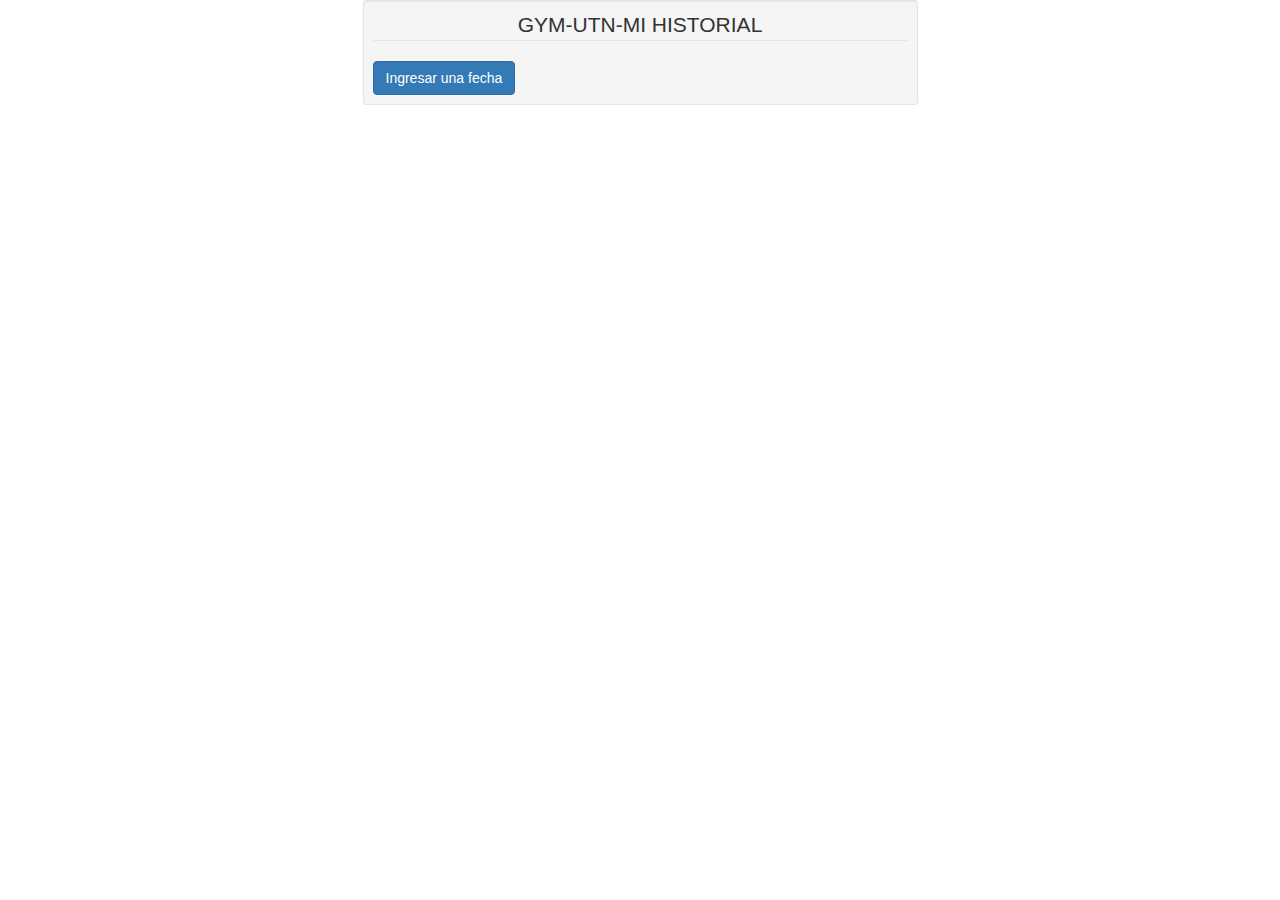
==== MiHistorial.html @ b60d69a5 "Se agregan comienza a trabajar en el historial de cada cliente" ====
<!DOCTYPE html>
<html lang="en">
<head>
   <title>HISTORIAL</title>
      <meta name="viewport" content="widt=device-width, user-scalable=no, initial-scale=1.0, maximum-scale=1.0, minimum-scale=1.0">
      <link rel="stylesheet" type="text/css" href="css/estilosHistorial.css">
      <link rel="stylesheet" type="text/css" href="css/bootstrap.min.css">
      <link media="all" type="text/css" rel="stylesheet" href="https://maxcdn.bootstrapcdn.com/font-awesome/4.6.3/css/font-awesome.min.css">
      <link rel="stylesheet" href="librerias/bootstrap-datepicker/css/bootstrap-datepicker.css">
</head>
<body>
  <div class="container"></div>





<div class="container">
  <div class="row">
      <div class="col-md-6 col-md-offset-3">
        <div class="well well-sm">
          <form class="form-horizontal" action="" method="post">
          <fieldset>
            <legend class="text-center">GYM-UTN-MI HISTORIAL</legend>
                  <div class='input-group date text-center' id='divMiCalendario'>
                    
                      <button type="button" id="buttonCalendar" class="btn btn-primary">Ingresar una fecha</button>
                
<div class="modal fade" id="modalCalendar" tabindex="-1" role="dialog" aria-labelledby="exampleModalLabel" aria-hidden="true">
  <div class="modal-dialog" role="document">
    <div class="modal-content">
      <div class="modal-header">
        <h5 class="modal-title" id="exampleModalLabel">Modal title</h5>
        <button type="button" class="close" data-dismiss="modal" aria-label="Close">
          <span aria-hidden="true">&times;</span>
        </button>
      </div>
      <div class="modal-body">
        


<div class="input-group date wr-date">
  <input type="text" class="form-control"><span class="input-group-addon"><i class="glyphicon glyphicon-th"></i></span>
</div>



      </div>
      <div class="modal-footer">
        <button type="button" class="btn btn-secondary" data-dismiss="modal">Cerrar</button>
        <button type="button" class="btn btn-primary">Cargar</button>
      </div>
    </div>
  </div>
</div>
                  </div>
          </fieldset>
          </form>
        </div>
      </div>
  </div>
</div>


<script src="js/jquery-3.2.1.min.js"></script>  
<script src="js/bootstrap.min.js"></script>
 <script src="librerias/bootstrap-datepicker/js/bootstrap-datepicker.min.js"></script>
<script src="js/js.js"></script>
</body>
</html>
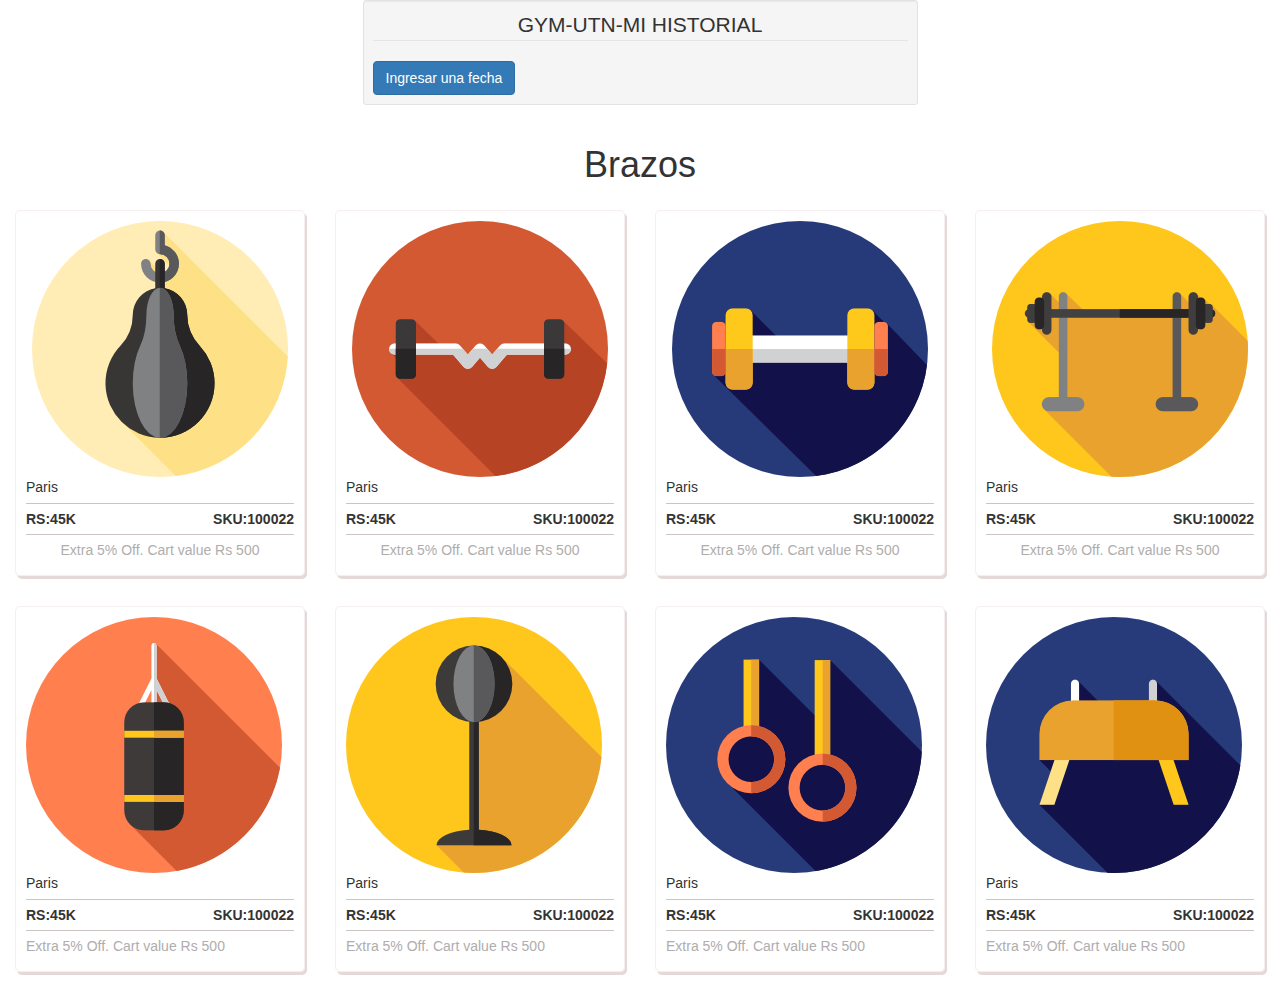
==== commit 915d22cf: "Se agregan cambios la pagina de mihistorial.html" ====
--- a/MiHistorial.html
+++ b/MiHistorial.html
@@ -62,6 +62,129 @@
 </div>
 
 
+<h1 class="text-center">Brazos</h1>
+<div class="col-lg-3 col-md-3 col-sm-6 col-xs-12">
+    <div class="my-list center-block text-center">
+      <img src="imagenes/mano2.png" alt="dsadas" />
+      <h3>Paris</h3>
+      <span>RS:45K</span>
+      <span class="pull-right">SKU:100022</span>
+      <div class="offer">Extra 5% Off. Cart value Rs 500</div>
+      <div class="detail">
+      <p>Book in 300</p>
+      <img src="http://hpservicecenterschennai.in/images/hp_laptop_service_centers_in_guindy.png" alt="dsadas" />
+      <a href="#" class="btn btn-info">Book Now</a>
+      <a href="#" class="btn btn-info">Details</a>
+      </div>
+    </div>
+    </div>
+    <div class="col-lg-3 col-md-3 col-sm-6 col-xs-12">
+    <div class="my-list center-block text-center">
+      <img src="imagenes/pesas.png" alt="dsadas" />
+      <h3>Paris</h3>
+      <span>RS:45K</span>
+      <span class="pull-right">SKU:100022</span>
+      <div class="offer">Extra 5% Off. Cart value Rs 500</div>
+      <div class="detail">
+      <p>Book in 300</p>
+      <img src="http://hpservicecenterschennai.in/images/hp_laptop_service_centers_in_guindy.png" alt="dsadas" />
+      <a href="#" class="btn btn-info">Book Now</a>
+      <a href="#" class="btn btn-info">Details</a>
+      </div>
+    </div>
+    </div>
+        <div class="col-lg-3 col-md-3 col-sm-6 col-xs-12">
+    <div class="my-list center-block text-center">
+      <img src="imagenes/dumbbell.png" alt="dsadas" />
+      <h3>Paris</h3>
+      <span>RS:45K</span>
+      <span class="pull-right">SKU:100022</span>
+      <div class="offer">Extra 5% Off. Cart value Rs 500</div>
+      <div class="detail">
+      <p>Book in 300</p>
+      <img src="http://hpservicecenterschennai.in/images/hp_laptop_service_centers_in_guindy.png" alt="dsadas" />
+      <a href="#" class="btn btn-info">Book Now</a>
+      <a href="#" class="btn btn-info">Details</a>
+      </div>
+    </div>
+    </div>
+        <div class="col-lg-3 col-md-3 col-sm-6 col-xs-12">
+    <div class="my-list center-block text-center">
+      <img src="imagenes/pesas2.png" alt="dsadas" />
+      <h3>Paris</h3>
+      <span>RS:45K</span>
+      <span class="pull-right">SKU:100022</span>
+      <div class="offer">Extra 5% Off. Cart value Rs 500</div>
+      <div class="detail">
+      <p>Book in 300</p>
+      <img src="http://hpservicecenterschennai.in/images/hp_laptop_service_centers_in_guindy.png" alt="dsadas" />
+      <a href="#" class="btn btn-info">Book Now</a>
+      <a href="#" class="btn btn-info">Details</a>
+      </div>
+    </div>
+    </div>
+        <div class="col-lg-3 col-md-3 col-sm-6 col-xs-12">
+    <div class="my-list">
+      <img src="imagenes/saco.png" alt="dsadas" />
+      <h3>Paris</h3>
+      <span>RS:45K</span>
+      <span class="pull-right">SKU:100022</span>
+      <div class="offer">Extra 5% Off. Cart value Rs 500</div>
+      <div class="detail">
+      <p>Book in 300</p>
+      <img src="http://hpservicecenterschennai.in/images/hp_laptop_service_centers_in_guindy.png" alt="dsadas" />
+      <a href="#" class="btn btn-info">Book Now</a>
+      <a href="#" class="btn btn-info">Details</a>
+      </div>
+    </div>
+    </div>
+        <div class="col-lg-3 col-md-3 col-sm-6 col-xs-12">
+    <div class="my-list">
+      <img src="imagenes/popi.png" alt="dsadas" />
+      <h3>Paris</h3>
+      <span>RS:45K</span>
+      <span class="pull-right">SKU:100022</span>
+      <div class="offer">Extra 5% Off. Cart value Rs 500</div>
+      <div class="detail">
+      <p>Book in 300</p>
+      <img src="http://hpservicecenterschennai.in/images/hp_laptop_service_centers_in_guindy.png" alt="dsadas" />
+      <a href="#" class="btn btn-info">Book Now</a>
+      <a href="#" class="btn btn-info">Details</a>
+      </div>
+    </div>
+    </div>
+        <div class="col-lg-3 col-md-3 col-sm-6 col-xs-12">
+    <div class="my-list">
+      <img src="imagenes/aros.png" alt="dsadas" />
+      <h3>Paris</h3>
+      <span>RS:45K</span>
+      <span class="pull-right">SKU:100022</span>
+      <div class="offer">Extra 5% Off. Cart value Rs 500</div>
+      <div class="detail">
+      <p>Book in 300</p>
+      <img src="http://hpservicecenterschennai.in/images/hp_laptop_service_centers_in_guindy.png" alt="dsadas" />
+      <a href="#" class="btn btn-info">Book Now</a>
+      <a href="#" class="btn btn-info">Details</a>
+      </div>
+    </div>
+    </div>
+        <div class="col-lg-3 col-md-3 col-sm-6 col-xs-12">
+    <div class="my-list">
+      <img src="imagenes/mano1.png" alt="dsadas" />
+      <h3>Paris</h3>
+      <span>RS:45K</span>
+      <span class="pull-right">SKU:100022</span>
+      <div class="offer">Extra 5% Off. Cart value Rs 500</div>
+      <div class="detail">
+      <p>Book in 300</p>
+      <img src="http://hpservicecenterschennai.in/images/hp_laptop_service_centers_in_guindy.png" alt="dsadas" />
+      <a href="#" class="btn btn-info">Book Now</a>
+      <a href="#" class="btn btn-info">Details</a>
+      </div>
+    </div>
+    </div>
+
+
 <script src="js/jquery-3.2.1.min.js"></script>  
 <script src="js/bootstrap.min.js"></script>
  <script src="librerias/bootstrap-datepicker/js/bootstrap-datepicker.min.js"></script>
--- a/css/estilosHistorial.css
+++ b/css/estilosHistorial.css
@@ -0,0 +1,89 @@
+img{max-width:100%;}
+  *{transition: all .5s ease;-moz-transition: all .5s ease;-webkit-transition: all .5s ease}
+.my-list {
+    width: 100%;
+    padding: 10px;
+    border: 1px solid #f5efef;
+    float: left;
+    margin: 15px 0;
+    border-radius: 5px;
+    box-shadow: 2px 3px 0px #e4d8d8;
+    position:relative;
+    overflow:hidden;
+}
+.my-list h3{
+    text-align: left;
+    font-size: 14px;
+    font-weight: 500;
+    line-height: 21px;
+    margin: 0px;
+    padding: 0px;
+    border-bottom: 1px solid #ccc4c4;
+    margin-bottom: 5px;
+    padding-bottom: 5px;
+    }
+  .my-list span{float:left;font-weight: bold;}
+  .my-list span:last-child{float:right;}
+  .my-list .offer{
+    width: 100%;
+    float: left;
+    margin: 5px 0;
+    border-top: 1px solid #ccc4c4;
+    margin-top: 5px;
+    padding-top: 5px;
+    color: #afadad;
+    }
+  .detail {
+    position: absolute;
+    top: -107%;
+    left: 0;
+    text-align: center;
+    background: #fff;height: 100%;width:100%;
+  
+}
+  
+.my-list:hover .detail{top:0;}img{max-width:100%;}
+    *{transition: all .5s ease;-moz-transition: all .5s ease;-webkit-transition: all .5s ease}
+.my-list {
+    width: 100%;
+    padding: 10px;
+    border: 1px solid #f5efef;
+    float: left;
+    margin: 15px 0;
+    border-radius: 5px;
+    box-shadow: 2px 3px 0px #e4d8d8;
+    position:relative;
+    overflow:hidden;
+}
+.my-list h3{
+    text-align: left;
+    font-size: 14px;
+    font-weight: 500;
+    line-height: 21px;
+    margin: 0px;
+    padding: 0px;
+    border-bottom: 1px solid #ccc4c4;
+    margin-bottom: 5px;
+    padding-bottom: 5px;
+    }
+    .my-list span{float:left;font-weight: bold;}
+    .my-list span:last-child{float:right;}
+    .my-list .offer{
+    width: 100%;
+    float: left;
+    margin: 5px 0;
+    border-top: 1px solid #ccc4c4;
+    margin-top: 5px;
+    padding-top: 5px;
+    color: #afadad;
+    }
+    .detail {
+    position: absolute;
+    top: -107%;
+    left: 0;
+    text-align: center;
+    background: #fff;height: 100%;width:100%;
+    
+}
+    
+.my-list:hover .detail{top:0;}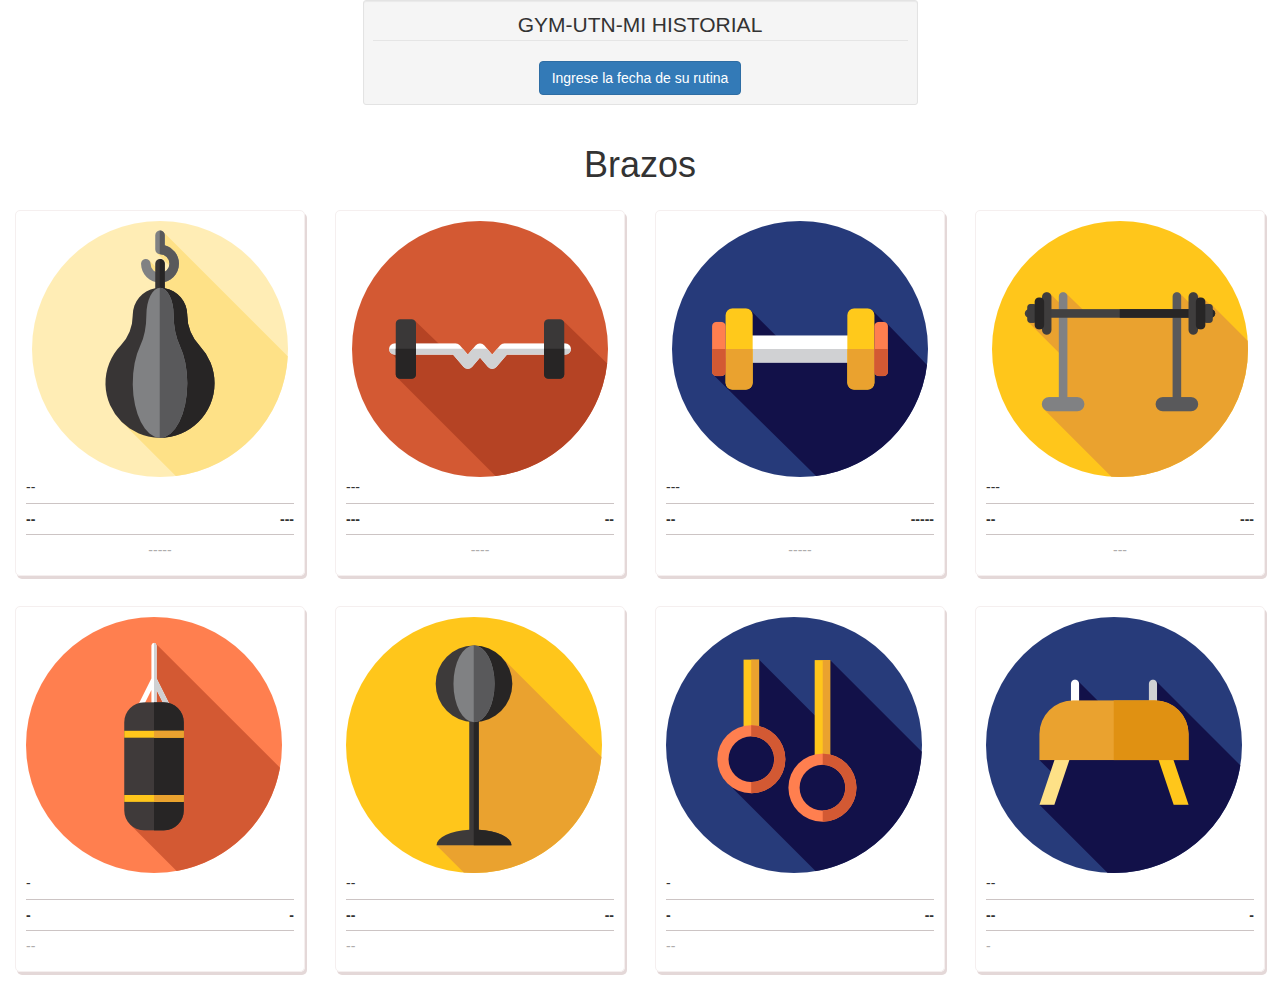
==== commit 0079b915: "Nuevos cambios en todos los archivos" ====
--- a/MiHistorial.html
+++ b/MiHistorial.html
@@ -1,193 +1,177 @@
 <!DOCTYPE html>
 <html lang="en">
-<head>
-   <title>HISTORIAL</title>
-      <meta name="viewport" content="widt=device-width, user-scalable=no, initial-scale=1.0, maximum-scale=1.0, minimum-scale=1.0">
-      <link rel="stylesheet" type="text/css" href="css/estilosHistorial.css">
-      <link rel="stylesheet" type="text/css" href="css/bootstrap.min.css">
-      <link media="all" type="text/css" rel="stylesheet" href="https://maxcdn.bootstrapcdn.com/font-awesome/4.6.3/css/font-awesome.min.css">
-      <link rel="stylesheet" href="librerias/bootstrap-datepicker/css/bootstrap-datepicker.css">
-</head>
-<body>
-  <div class="container"></div>
-
-
-
-
-
-<div class="container">
-  <div class="row">
-      <div class="col-md-6 col-md-offset-3">
-        <div class="well well-sm">
-          <form class="form-horizontal" action="" method="post">
-          <fieldset>
-            <legend class="text-center">GYM-UTN-MI HISTORIAL</legend>
-                  <div class='input-group date text-center' id='divMiCalendario'>
-                    
-                      <button type="button" id="buttonCalendar" class="btn btn-primary">Ingresar una fecha</button>
-                
-<div class="modal fade" id="modalCalendar" tabindex="-1" role="dialog" aria-labelledby="exampleModalLabel" aria-hidden="true">
-  <div class="modal-dialog" role="document">
-    <div class="modal-content">
-      <div class="modal-header">
-        <h5 class="modal-title" id="exampleModalLabel">Modal title</h5>
-        <button type="button" class="close" data-dismiss="modal" aria-label="Close">
-          <span aria-hidden="true">&times;</span>
-        </button>
-      </div>
-      <div class="modal-body">
-        
-
-
-<div class="input-group date wr-date">
-  <input type="text" class="form-control"><span class="input-group-addon"><i class="glyphicon glyphicon-th"></i></span>
-</div>
-
-
-
-      </div>
-      <div class="modal-footer">
-        <button type="button" class="btn btn-secondary" data-dismiss="modal">Cerrar</button>
-        <button type="button" class="btn btn-primary">Cargar</button>
+  <head>
+    <title>HISTORIAL</title>
+    <meta name="viewport" content="widt=device-width, user-scalable=no, initial-scale=1.0, maximum-scale=1.0, minimum-scale=1.0">
+    <link rel="stylesheet" type="text/css" href="css/estilosHistorial.css">
+    <link rel="stylesheet" type="text/css" href="css/bootstrap.min.css">
+    <link media="all" type="text/css" rel="stylesheet" href="https://maxcdn.bootstrapcdn.com/font-awesome/4.6.3/css/font-awesome.min.css">
+    <link rel="stylesheet" href="librerias/bootstrap-datepicker/css/bootstrap-datepicker.css">
+  </head>
+  <body>
+    <div class="container"></div>
+    <div class="container">
+      <div class="row">
+        <div class="col-md-6 col-md-offset-3">
+          <div class="well well-sm">
+            <form class="form-horizontal" action="" method="post">
+              <fieldset>
+                <legend class="text-center">GYM-UTN-MI HISTORIAL</legend>
+                <div class='input-group date text-center center-block' id='divMiCalendario'>
+                  <button type="button" id="buttonCalendar" class="btn btn-primary">Ingrese la fecha de su rutina</button>
+                  <div class="modal fade" id="modalCalendar" tabindex="-1" role="dialog" aria-labelledby="exampleModalLabel" aria-hidden="true">
+                    <div class="modal-dialog" role="document">
+                      <div class="modal-content">
+                        <div class="modal-header">
+                          <h5 class="modal-title" id="exampleModalLabel">Modal title</h5>
+                          <button type="button" class="close" data-dismiss="modal" aria-label="Close">
+                          <span aria-hidden="true">&times;</span>
+                          </button>
+                        </div>
+                        <div class="modal-body">
+                          
+                          <div class="input-group date wr-date">
+                            <input type="text" class="form-control"><span class="input-group-addon"><i class="glyphicon glyphicon-th"></i></span>
+                          </div>
+                        </div>
+                        <div class="modal-footer">
+                          <button type="button" class="btn btn-secondary" data-dismiss="modal">Cerrar</button>
+                          <button type="button" class="btn btn-primary">Cargar</button>
+                        </div>
+                      </div>
+                    </div>
+                  </div>
+                </div>
+              </fieldset>
+            </form>
+          </div>
+        </div>
       </div>
     </div>
-  </div>
-</div>
-                  </div>
-          </fieldset>
-          </form>
+    <h1 class="text-center">Brazos</h1>
+    <div class="col-lg-3 col-md-3 col-sm-6 col-xs-12">
+      <div class="my-list center-block text-center">
+        <img src="imagenes/mano2.png" alt="dsadas" />
+        <h3>--</h3>
+        <span>--</span>
+        <span class="pull-right">---</span>
+        <div class="offer">-----</div>
+        <div class="detail">
+          <p>---</p>
+          <img src="imagenes/segunda.jpg" alt="dsadas" />
+          <a href="#" class="btn btn-info">----</a>
+          <a href="#" class="btn btn-info">---</a>
         </div>
       </div>
-  </div>
-</div>
-
-
-<h1 class="text-center">Brazos</h1>
-<div class="col-lg-3 col-md-3 col-sm-6 col-xs-12">
-    <div class="my-list center-block text-center">
-      <img src="imagenes/mano2.png" alt="dsadas" />
-      <h3>Paris</h3>
-      <span>RS:45K</span>
-      <span class="pull-right">SKU:100022</span>
-      <div class="offer">Extra 5% Off. Cart value Rs 500</div>
-      <div class="detail">
-      <p>Book in 300</p>
-      <img src="http://hpservicecenterschennai.in/images/hp_laptop_service_centers_in_guindy.png" alt="dsadas" />
-      <a href="#" class="btn btn-info">Book Now</a>
-      <a href="#" class="btn btn-info">Details</a>
+    </div>
+    <div class="col-lg-3 col-md-3 col-sm-6 col-xs-12">
+      <div class="my-list center-block text-center">
+        <img src="imagenes/pesas.png" alt="dsadas" />
+        <h3>---</h3>
+        <span>---</span>
+        <span class="pull-right">--</span>
+        <div class="offer">----</div>
+        <div class="detail">
+          <p>---</p>
+          <img src="imagenes/segunda.jpg" alt="dsadas" />
+          <a href="#" class="btn btn-info">---</a>
+          <a href="#" class="btn btn-info">---</a>
+        </div>
       </div>
     </div>
+    <div class="col-lg-3 col-md-3 col-sm-6 col-xs-12">
+      <div class="my-list center-block text-center">
+        <img src="imagenes/dumbbell.png" alt="dsadas" />
+        <h3>---</h3>
+        <span>--</span>
+        <span class="pull-right">-----</span>
+        <div class="offer">-----</div>
+        <div class="detail">
+          <p>-----</p>
+          <img src="imagenes/segunda.jpg" alt="dsadas" />
+          <a href="#" class="btn btn-info">---</a>
+          <a href="#" class="btn btn-info">--</a>
+        </div>
+      </div>
     </div>
     <div class="col-lg-3 col-md-3 col-sm-6 col-xs-12">
-    <div class="my-list center-block text-center">
-      <img src="imagenes/pesas.png" alt="dsadas" />
-      <h3>Paris</h3>
-      <span>RS:45K</span>
-      <span class="pull-right">SKU:100022</span>
-      <div class="offer">Extra 5% Off. Cart value Rs 500</div>
-      <div class="detail">
-      <p>Book in 300</p>
-      <img src="http://hpservicecenterschennai.in/images/hp_laptop_service_centers_in_guindy.png" alt="dsadas" />
-      <a href="#" class="btn btn-info">Book Now</a>
-      <a href="#" class="btn btn-info">Details</a>
+      <div class="my-list center-block text-center">
+        <img src="imagenes/pesas2.png" alt="dsadas" />
+        <h3>---</h3>
+        <span>--</span>
+        <span class="pull-right">---</span>
+        <div class="offer">---</div>
+        <div class="detail">
+          <p>----</p>
+          <img src="imagenes/segunda.jpg" alt="dsadas" />
+          <a href="#" class="btn btn-info">--</a>
+          <a href="#" class="btn btn-info">--</a>
+        </div>
       </div>
     </div>
-    </div>
-        <div class="col-lg-3 col-md-3 col-sm-6 col-xs-12">
-    <div class="my-list center-block text-center">
-      <img src="imagenes/dumbbell.png" alt="dsadas" />
-      <h3>Paris</h3>
-      <span>RS:45K</span>
-      <span class="pull-right">SKU:100022</span>
-      <div class="offer">Extra 5% Off. Cart value Rs 500</div>
-      <div class="detail">
-      <p>Book in 300</p>
-      <img src="http://hpservicecenterschennai.in/images/hp_laptop_service_centers_in_guindy.png" alt="dsadas" />
-      <a href="#" class="btn btn-info">Book Now</a>
-      <a href="#" class="btn btn-info">Details</a>
+    <div class="col-lg-3 col-md-3 col-sm-6 col-xs-12">
+      <div class="my-list">
+        <img src="imagenes/saco.png" alt="dsadas" />
+        <h3>-</h3>
+        <span>-</span>
+        <span class="pull-right">-</span>
+        <div class="offer">--</div>
+        <div class="detail">
+          <p>--</p>
+          <img src="imagenes/segunda.jpg" alt="dsadas" />
+          <a href="#" class="btn btn-info">.</a>
+          <a href="#" class="btn btn-info">-</a>
+        </div>
       </div>
     </div>
-    </div>
-        <div class="col-lg-3 col-md-3 col-sm-6 col-xs-12">
-    <div class="my-list center-block text-center">
-      <img src="imagenes/pesas2.png" alt="dsadas" />
-      <h3>Paris</h3>
-      <span>RS:45K</span>
-      <span class="pull-right">SKU:100022</span>
-      <div class="offer">Extra 5% Off. Cart value Rs 500</div>
-      <div class="detail">
-      <p>Book in 300</p>
-      <img src="http://hpservicecenterschennai.in/images/hp_laptop_service_centers_in_guindy.png" alt="dsadas" />
-      <a href="#" class="btn btn-info">Book Now</a>
-      <a href="#" class="btn btn-info">Details</a>
+    <div class="col-lg-3 col-md-3 col-sm-6 col-xs-12">
+      <div class="my-list">
+        <img src="imagenes/popi.png" alt="dsadas" />
+        <h3>--</h3>
+        <span>--</span>
+        <span class="pull-right">--</span>
+        <div class="offer">--</div>
+        <div class="detail">
+          <p>---</p>
+          <img src="imagenes/segunda.jpg" alt="dsadas" />
+          <a href="#" class="btn btn-info">--</a>
+          <a href="#" class="btn btn-info">--</a>
+        </div>
       </div>
     </div>
-    </div>
-        <div class="col-lg-3 col-md-3 col-sm-6 col-xs-12">
-    <div class="my-list">
-      <img src="imagenes/saco.png" alt="dsadas" />
-      <h3>Paris</h3>
-      <span>RS:45K</span>
-      <span class="pull-right">SKU:100022</span>
-      <div class="offer">Extra 5% Off. Cart value Rs 500</div>
-      <div class="detail">
-      <p>Book in 300</p>
-      <img src="http://hpservicecenterschennai.in/images/hp_laptop_service_centers_in_guindy.png" alt="dsadas" />
-      <a href="#" class="btn btn-info">Book Now</a>
-      <a href="#" class="btn btn-info">Details</a>
+    <div class="col-lg-3 col-md-3 col-sm-6 col-xs-12">
+      <div class="my-list">
+        <img src="imagenes/aros.png" alt="dsadas" />
+        <h3>-</h3>
+        <span>-</span>
+        <span class="pull-right">--</span>
+        <div class="offer">--</div>
+        <div class="detail">
+          <p>--</p>
+          <img src="imagenes/segunda.jpg" alt="dsadas" />
+          <a href="#" class="btn btn-info">-</a>
+          <a href="#" class="btn btn-info">-</a>
+        </div>
       </div>
     </div>
-    </div>
-        <div class="col-lg-3 col-md-3 col-sm-6 col-xs-12">
-    <div class="my-list">
-      <img src="imagenes/popi.png" alt="dsadas" />
-      <h3>Paris</h3>
-      <span>RS:45K</span>
-      <span class="pull-right">SKU:100022</span>
-      <div class="offer">Extra 5% Off. Cart value Rs 500</div>
-      <div class="detail">
-      <p>Book in 300</p>
-      <img src="http://hpservicecenterschennai.in/images/hp_laptop_service_centers_in_guindy.png" alt="dsadas" />
-      <a href="#" class="btn btn-info">Book Now</a>
-      <a href="#" class="btn btn-info">Details</a>
+    <div class="col-lg-3 col-md-3 col-sm-6 col-xs-12">
+      <div class="my-list">
+        <img src="imagenes/mano1.png" alt="dsadas" />
+        <h3>--</h3>
+        <span>--</span>
+        <span class="pull-right">-</span>
+        <div class="offer">-</div>
+        <div class="detail">
+          <p>-</p>
+          <img src="imagenes/segunda.jpg" alt="dsadas" />
+          <a href="#" class="btn btn-info"></a>
+          <a href="#" class="btn btn-info"></a>
+        </div>
       </div>
     </div>
-    </div>
-        <div class="col-lg-3 col-md-3 col-sm-6 col-xs-12">
-    <div class="my-list">
-      <img src="imagenes/aros.png" alt="dsadas" />
-      <h3>Paris</h3>
-      <span>RS:45K</span>
-      <span class="pull-right">SKU:100022</span>
-      <div class="offer">Extra 5% Off. Cart value Rs 500</div>
-      <div class="detail">
-      <p>Book in 300</p>
-      <img src="http://hpservicecenterschennai.in/images/hp_laptop_service_centers_in_guindy.png" alt="dsadas" />
-      <a href="#" class="btn btn-info">Book Now</a>
-      <a href="#" class="btn btn-info">Details</a>
-      </div>
-    </div>
-    </div>
-        <div class="col-lg-3 col-md-3 col-sm-6 col-xs-12">
-    <div class="my-list">
-      <img src="imagenes/mano1.png" alt="dsadas" />
-      <h3>Paris</h3>
-      <span>RS:45K</span>
-      <span class="pull-right">SKU:100022</span>
-      <div class="offer">Extra 5% Off. Cart value Rs 500</div>
-      <div class="detail">
-      <p>Book in 300</p>
-      <img src="http://hpservicecenterschennai.in/images/hp_laptop_service_centers_in_guindy.png" alt="dsadas" />
-      <a href="#" class="btn btn-info">Book Now</a>
-      <a href="#" class="btn btn-info">Details</a>
-      </div>
-    </div>
-    </div>
-
-
-<script src="js/jquery-3.2.1.min.js"></script>  
-<script src="js/bootstrap.min.js"></script>
- <script src="librerias/bootstrap-datepicker/js/bootstrap-datepicker.min.js"></script>
-<script src="js/js.js"></script>
-</body>
+    <script src="js/jquery-3.2.1.min.js"></script>
+    <script src="js/bootstrap.min.js"></script>
+    <script src="librerias/bootstrap-datepicker/js/bootstrap-datepicker.min.js"></script>
+    <script src="js/js.js"></script>
+  </body>
 </html>--- a/css/estilosHistorial.css
+++ b/css/estilosHistorial.css
@@ -1,89 +1,85 @@
 img{max-width:100%;}
-  *{transition: all .5s ease;-moz-transition: all .5s ease;-webkit-transition: all .5s ease}
+*{transition: all .5s ease;-moz-transition: all .5s ease;-webkit-transition: all .5s ease}
 .my-list {
-    width: 100%;
-    padding: 10px;
-    border: 1px solid #f5efef;
-    float: left;
-    margin: 15px 0;
-    border-radius: 5px;
-    box-shadow: 2px 3px 0px #e4d8d8;
-    position:relative;
-    overflow:hidden;
+width: 100%;
+padding: 10px;
+border: 1px solid #f5efef;
+float: left;
+margin: 15px 0;
+border-radius: 5px;
+box-shadow: 2px 3px 0px #e4d8d8;
+position:relative;
+overflow:hidden;
 }
 .my-list h3{
-    text-align: left;
-    font-size: 14px;
-    font-weight: 500;
-    line-height: 21px;
-    margin: 0px;
-    padding: 0px;
-    border-bottom: 1px solid #ccc4c4;
-    margin-bottom: 5px;
-    padding-bottom: 5px;
-    }
-  .my-list span{float:left;font-weight: bold;}
-  .my-list span:last-child{float:right;}
-  .my-list .offer{
-    width: 100%;
-    float: left;
-    margin: 5px 0;
-    border-top: 1px solid #ccc4c4;
-    margin-top: 5px;
-    padding-top: 5px;
-    color: #afadad;
-    }
-  .detail {
-    position: absolute;
-    top: -107%;
-    left: 0;
-    text-align: center;
-    background: #fff;height: 100%;width:100%;
-  
+text-align: left;
+font-size: 14px;
+font-weight: 500;
+line-height: 21px;
+margin: 0px;
+padding: 0px;
+border-bottom: 1px solid #ccc4c4;
+margin-bottom: 5px;
+padding-bottom: 5px;
 }
-  
+.my-list span{float:left;font-weight: bold;}
+.my-list span:last-child{float:right;}
+.my-list .offer{
+width: 100%;
+float: left;
+margin: 5px 0;
+border-top: 1px solid #ccc4c4;
+margin-top: 5px;
+padding-top: 5px;
+color: #afadad;
+}
+.detail {
+position: absolute;
+top: -107%;
+left: 0;
+text-align: center;
+background: #fff;height: 100%;width:100%;
+}
 .my-list:hover .detail{top:0;}img{max-width:100%;}
-    *{transition: all .5s ease;-moz-transition: all .5s ease;-webkit-transition: all .5s ease}
+*{transition: all .5s ease;-moz-transition: all .5s ease;-webkit-transition: all .5s ease}
 .my-list {
-    width: 100%;
-    padding: 10px;
-    border: 1px solid #f5efef;
-    float: left;
-    margin: 15px 0;
-    border-radius: 5px;
-    box-shadow: 2px 3px 0px #e4d8d8;
-    position:relative;
-    overflow:hidden;
+width: 100%;
+padding: 10px;
+border: 1px solid #f5efef;
+float: left;
+margin: 15px 0;
+border-radius: 5px;
+box-shadow: 2px 3px 0px #e4d8d8;
+position:relative;
+overflow:hidden;
 }
 .my-list h3{
-    text-align: left;
-    font-size: 14px;
-    font-weight: 500;
-    line-height: 21px;
-    margin: 0px;
-    padding: 0px;
-    border-bottom: 1px solid #ccc4c4;
-    margin-bottom: 5px;
-    padding-bottom: 5px;
-    }
-    .my-list span{float:left;font-weight: bold;}
-    .my-list span:last-child{float:right;}
-    .my-list .offer{
-    width: 100%;
-    float: left;
-    margin: 5px 0;
-    border-top: 1px solid #ccc4c4;
-    margin-top: 5px;
-    padding-top: 5px;
-    color: #afadad;
-    }
-    .detail {
-    position: absolute;
-    top: -107%;
-    left: 0;
-    text-align: center;
-    background: #fff;height: 100%;width:100%;
-    
+text-align: left;
+font-size: 14px;
+font-weight: 500;
+line-height: 21px;
+margin: 0px;
+padding: 0px;
+border-bottom: 1px solid #ccc4c4;
+margin-bottom: 5px;
+padding-bottom: 5px;
 }
-    
+.my-list span{float:left;font-weight: bold;}
+.my-list span:last-child{float:right;}
+.my-list .offer{
+width: 100%;
+float: left;
+margin: 5px 0;
+border-top: 1px solid #ccc4c4;
+margin-top: 5px;
+padding-top: 5px;
+color: #afadad;
+}
+.detail {
+position: absolute;
+top: -107%;
+left: 0;
+text-align: center;
+background: #fff;height: 100%;width:100%;
+}
 .my-list:hover .detail{top:0;}